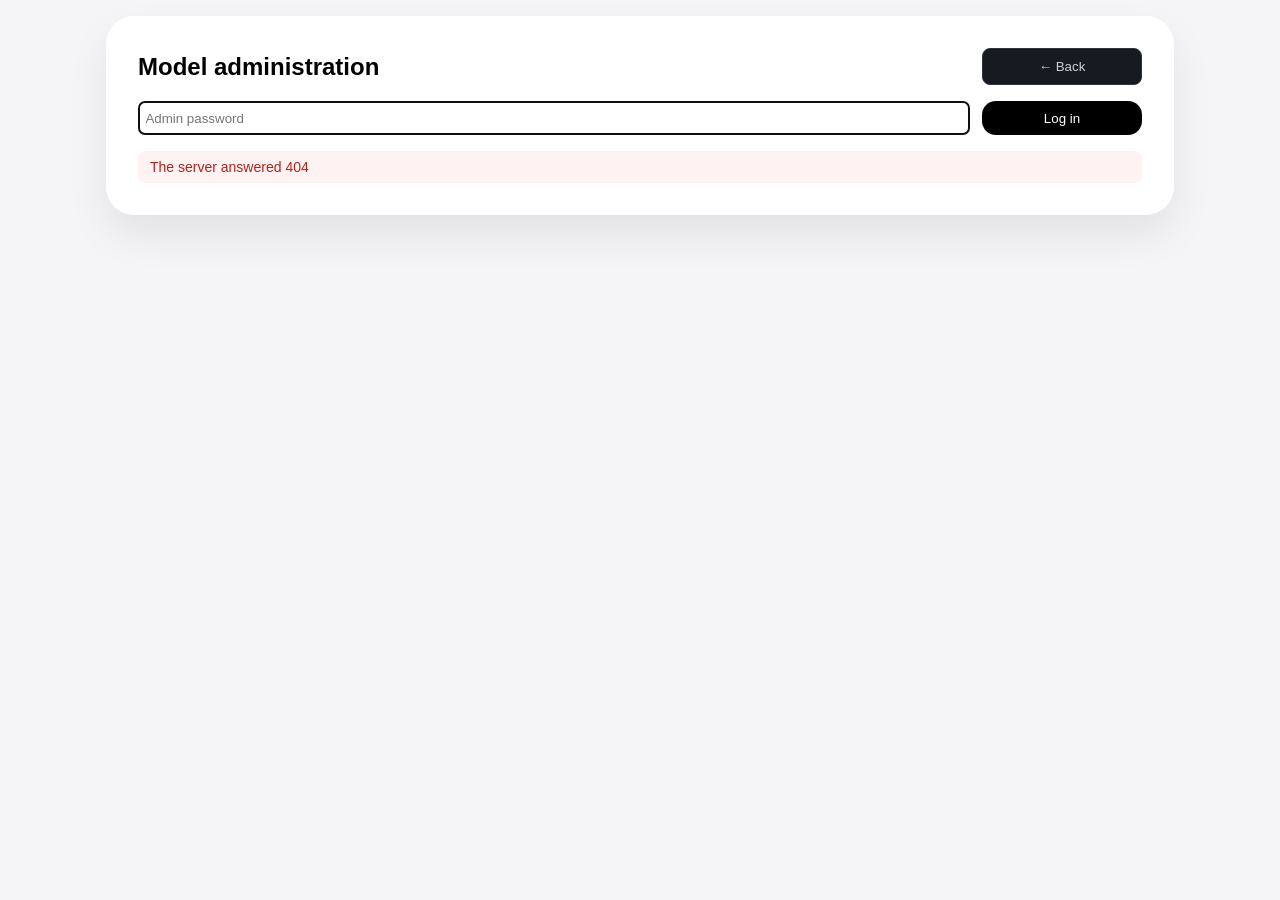
==== simple-web-front/admin.html @ ec4cf142 "[FCT] Change the admin password from the admin page The admin page changes the password: the server " ====
<!DOCTYPE html>
<html lang="en">

<head>
  <meta charset="UTF-8">
  <title>Markov Generator Admin</title>
  <meta name="viewport" content="width=device-width, initial-scale=1.0">
  <meta name="robots" content="noindex, nofollow">
  <meta name="theme-color" content="#161b22">

  <link rel="stylesheet" href="style.css">
  <link rel="stylesheet" href="admin.css">
  <link rel="icon" type="image/png" sizes="32x32" href="icon-32.png">
  <link rel="icon" type="image/png" sizes="192x192" href="icon-192.png">
  <link rel="icon" type="image/svg+xml" href="icon.svg">
</head>

<body>

  <div class="app admin-app">

    <!-- Login -->
    <div id="login-card" class="card hidden">
      <div class="admin-title">
        <h2>Model administration</h2>
        <a href="index.html" class="action-btn fixed-btn link-btn" title="Back to the generator page">← Back</a>
      </div>
      <form id="login-form" class="admin-row">
        <!-- Without a user name, password managers take the form for an account creation -->
        <input type="text" name="username" autocomplete="username" value="admin" class="visually-hidden" tabindex="-1" aria-hidden="true">
        <input type="password" id="password" name="password" autocomplete="current-password" placeholder="Admin password" required>
        <button type="submit" id="login-btn" class="primary-btn fixed-btn">Log in</button>
      </form>
      <p id="login-error" class="message message-error hidden"></p>
    </div>

    <!-- Administration -->
    <div id="admin-panel" class="hidden">

      <div class="card">
        <div class="admin-title">
          <h2>Model administration</h2>
          <div class="title-actions">
            <a href="index.html" class="action-btn fixed-btn link-btn" title="Back to the generator page">← Back</a>
            <button id="logout-btn" class="action-btn fixed-btn" title="Close the admin session">Log out</button>
          </div>
        </div>

        <div class="admin-title">
          <h3>Server memory</h3>
          <div class="title-actions">
            <span id="updated" class="hint"></span>
            <button id="refresh-btn" class="action-btn small-btn" title="Read the memory and the models again">Refresh</button>
          </div>
        </div>
        <dl id="memory" class="figures"></dl>
      </div>

      <div class="card">
        <h3>Models</h3>
        <div class="table-scroll">
          <table id="models-table">
            <thead>
              <tr>
                <th>Model</th>
                <th>Status</th>
                <th class="number">Words</th>
                <th class="number">States</th>
                <th class="number">Max n</th>
                <th class="number">Memory (estimate)</th>
                <th class="number">Text file</th>
                <th class="number">Cache</th>
                <th>Modified</th>
                <th class="actions">Actions</th>
              </tr>
            </thead>
            <tbody id="models"></tbody>
          </table>
        </div>
        <p id="models-error" class="message message-error hidden"></p>
      </div>

      <div class="card">
        <h3>Add a model</h3>
        <p class="hint" id="add-hint"></p>
        <div class="admin-form">
          <label for="model-file" class="label-title">Text file</label>
          <input type="file" id="model-file" accept=".dat,.txt,text/plain">

          <label for="model-name" class="label-title">Model name</label>
          <input type="text" id="model-name" maxlength="64" autocomplete="off" spellcheck="false"
                 title="1 to 64 lowercase letters, digits, '_' or '-', starting with a letter or a digit">
        </div>
        <label id="force-row" class="force-row hidden">
          <input type="checkbox" id="force-add">
          Add it anyway: the server will use swap and the generation will be slower
        </label>
        <div class="button-row">
          <button id="check-btn" class="action-btn fixed-btn" disabled>Check the file</button>
          <button id="add-btn" class="primary-btn fixed-btn" disabled
                  title="Available once the check of this file and this name passed">Add the model</button>
        </div>
        <div id="report" class="report hidden"></div>
      </div>

      <div class="card">
        <h3>Change the password</h3>
        <p class="hint">At least 12 characters. The other sessions are closed; this one stays open.</p>
        <form id="password-form" class="admin-form password-form">
          <!-- The same user name as the login: password managers update the saved password -->
          <input type="text" name="username" autocomplete="username" value="admin" class="visually-hidden" tabindex="-1" aria-hidden="true">
          <label for="current-password" class="label-title">Current password</label>
          <input type="password" id="current-password" autocomplete="current-password" required>

          <label for="new-password" class="label-title">New password</label>
          <input type="password" id="new-password" autocomplete="new-password" minlength="12" required>

          <label for="new-password-again" class="label-title">New password again</label>
          <input type="password" id="new-password-again" autocomplete="new-password" minlength="12" required>
        </form>
        <p id="password-message" class="message hidden"></p>
        <div class="button-row">
          <button type="submit" form="password-form" id="password-btn" class="primary-btn fixed-btn">Change password</button>
        </div>
      </div>

    </div>
  </div>

  <!-- Delete confirmation -->
  <div id="delete-modal" class="hidden modal">
    <div class="modal-content">
      <h3>Delete <span id="delete-name"></span> for good?</h3>
      <p class="message message-warning">
        This deletes the text file and the cache of the model from the server. It cannot be undone:
        to keep the model without using memory, hide it instead.
      </p>
      <label for="delete-confirm" class="label-title">Type the model name to confirm</label>
      <input type="text" id="delete-confirm" autocomplete="off" spellcheck="false">
      <p id="delete-error" class="message message-error hidden"></p>
      <div class="button-row">
        <button id="delete-btn" class="danger-btn fixed-btn" disabled>Delete the model</button>
        <button id="cancel-delete-btn" class="action-btn fixed-btn">Cancel</button>
      </div>
    </div>
  </div>

  <script src="admin.js"></script>
</body>

</html>
---- simple-web-front/style.css ----
/* =========================
   Base Layout
========================= */
*,
*::before,
*::after {
  box-sizing: border-box;
}

body {
  margin: 0;
  font-family: -apple-system, BlinkMacSystemFont, sans-serif;
  background: #f5f5f7;
  display: flex;
  justify-content: center;
  align-items: flex-start;
  height: 100dvh;
  padding-top: 1rem;
  overflow-x: hidden;
}

.app {
  width: 100%;
  max-width: 600px;
}

/* =========================
   Card
========================= */
.card {
  background: #fff;
  padding: 2rem;
  border-radius: 28px;
  box-shadow: 0 20px 40px rgba(0, 0, 0, 0.08);
  display: flex;
  flex-direction: column;
  gap: 1rem;
}

/* =========================
   Terminal
========================= */
.terminal {
  background: #0d1117;
  color: #c9d1d9;
  font-family: "Menlo", "Consolas", monospace;
  font-size: 14px;
  padding: 16px;
  border-radius: 12px;
  height: 320px;
  overflow-y: auto;
  overflow-x: hidden;
}

.terminal-line {
  white-space: pre;
}

.terminal-muted {
  color: #8b949e;
  margin-bottom: 6px;
}

.terminal-user {
  color: #3fb950;
  font-weight: 600;
}

.terminal-path {
  color: #a371f7;
}

/* =========================
   Buttons
========================= */
.primary-btn {
  padding: 0.6rem 1.2rem;
  border-radius: 14px;
  border: none;
  background: black;
  color: white;
  font-family: inherit;
  cursor: pointer;
  transition: background 0.15s, transform 0.05s;
}

.primary-btn:hover {
  background: #222;
}

.primary-btn:active {
  transform: scale(0.98);
}

.primary-btn:disabled {
  opacity: 0.5;
  cursor: not-allowed;
}

.action-buttons {
  display: flex;
  gap: 12px;
  margin-top: 12px;
}

.action-btn {
  flex: 1;
  padding: 10px 14px;
  border-radius: 8px;
  border: 1px solid #30363d;
  background: #161b22;
  color: #c9d1d9;
  cursor: pointer;
  transition: background 0.15s, transform 0.05s;
}

.action-btn:hover:not(:disabled) {
  background: #21262d;
}

.action-btn:active:not(:disabled) {
  transform: scale(0.98);
}

.action-btn:disabled {
  opacity: 0.5;
  cursor: not-allowed;
}

.generate-row {
  display: flex;
  gap: 12px;
}

.generate-row .primary-btn {
  flex: 1;
}

/* Icon button for reset / GitHub */
.icon-btn {
  display: inline-flex;
  align-items: center;
  justify-content: center;
  width: 38px;
  height: 38px;
  border-radius: 12px;
  border: 1px solid transparent;
  background: transparent;
  cursor: pointer;
  transition: background 0.15s ease, transform 0.05s ease;
  padding: 0;
}

.icon-btn img {
  width: 32px;
  height: 32px;
}

.icon-btn:hover {
  background: rgba(0, 0, 0, 0.08);
}

.icon-btn:active {
  transform: scale(0.96);
}

/* Link to the admin page: faded until hovered, narrow enough to keep
   "Copy API URL" on one line on a 375 px phone */
.admin-link {
  width: 30px;
}

.admin-link img {
  width: 26px;
  height: 26px;
  opacity: 0.45;
  transition: opacity 0.15s ease;
}

.admin-link:hover img,
.admin-link:focus-visible img {
  opacity: 1;
}

/* =========================
   Form Elements
========================= */
.input-group {
  margin-bottom: 1.2rem;
}

.label-title {
  display: block;
  margin-bottom: 0.4rem;
  font-weight: 500;
}

input[type="range"] {
  width: 100%;
}

input[type="number"],
input[type="text"] {
  width: 100%;
  padding: 0.4rem;
  border-radius: 6px;
  border: 1px solid #ccc;
}

input[type="radio"],
input[type="checkbox"] {
  transform: scale(1.1);
}

/* Slider inline */
.slider-inline {
  display: flex;
  align-items: center;
  gap: 0.8rem;
}

.slider-inline input[type="range"] {
  flex: 1;
}

.slider-value {
  min-width: 50px;
  text-align: right;
  font-weight: 600;
}

/* =========================
   Seed Options
========================= */
#seed-options {
  display: flex;
  flex-direction: column;
  gap: 8px;
  max-width: 100%;
}

.seed-option {
  display: grid;
  grid-template-columns: 24px 1fr minmax(50px, 1fr);
  align-items: center;
  gap: 10px;
}

.seed-option input[type="text"],
.seed-option input[type="number"] {
  width: 100%;
  min-width: 0;
}

/* =========================
   Modal
========================= */
.modal {
  position: fixed;
  inset: 0;
  background: rgba(0, 0, 0, 0.2);
  backdrop-filter: blur(8px);
  z-index: 10;
  overflow-y: auto;
  overflow-x: hidden;
  padding: 1rem;
}

.modal-content {
  background: #fff;
  padding: 1rem;
  border-radius: 28px;
  width: 100%;
  max-width: 500px;
  margin: 2rem auto;
  display: flex;
  flex-direction: column;
  gap: 1rem;
  overflow-x: hidden;
}

/* =========================
   Utilities
========================= */
.hidden {
  display: none;
}

.hidden-slider {
  display: none;
}

/* =========================
   Responsive
========================= */
@media (max-width: 600px) {
  .card {
    padding: 1rem;
  }

  .terminal {
    height: 60dvh;
  }

  .modal-content {
    padding: 1rem;
    max-width: 100%;
  }

  input[type="number"],
  input[type="text"] {
    padding: 0.6rem;
  }

  .seed-option {
    grid-template-columns: 24px 1fr minmax(40px, 1fr);
  }
}
---- simple-web-front/admin.css ----
/* =========================
   Admin page: completes style.css
========================= */
.admin-app {
  max-width: 1100px;
  display: flex;
  flex-direction: column;
  gap: 1rem;
  padding: 0 1rem 2rem;
}

#admin-panel {
  display: flex;
  flex-direction: column;
  gap: 1rem;
}

#admin-panel.hidden {
  display: none;
}

.card h2,
.card h3,
.card h4 {
  margin: 0;
}

.admin-title {
  display: flex;
  align-items: center;
  justify-content: space-between;
  gap: 12px;
}

.title-actions {
  display: flex;
  align-items: center;
  gap: 12px;
}

/* A link that looks like the buttons next to it */
.link-btn {
  display: inline-flex;
  align-items: center;
  justify-content: center;
  box-sizing: border-box;
  text-decoration: none;
  font-size: 13.333px;
}

/* =========================
   Buttons
========================= */
/* Buttons at the end of a row share one width */
.fixed-btn {
  flex: 0 0 160px;
  width: 160px;
}

.small-btn {
  padding: 4px 10px;
  border-radius: 6px;
  font-size: 13px;
}

.danger-btn {
  padding: 10px 14px;
  border-radius: 8px;
  border: 1px solid #b42318;
  background: #d92d20;
  color: #fff;
  cursor: pointer;
  transition: background 0.15s, transform 0.05s;
}

.danger-btn.small-btn {
  padding: 4px 10px;
  border-radius: 6px;
}

.danger-btn:hover:not(:disabled) {
  background: #b42318;
}

.danger-btn:active:not(:disabled) {
  transform: scale(0.98);
}

.danger-btn:disabled {
  opacity: 0.5;
  cursor: not-allowed;
}

/* Destructive action on the left, cancel on the right, the row aligned right */
.button-row {
  display: flex;
  justify-content: flex-end;
  gap: 12px;
}

/* =========================
   Forms
========================= */
.admin-row {
  display: flex;
  gap: 12px;
}

.admin-row input {
  flex: 1;
  min-width: 0;
}

input[type="password"] {
  width: 100%;
  padding: 0.4rem;
  border-radius: 6px;
  border: 1px solid #ccc;
}

/* One label column for the whole form */
.admin-form {
  display: grid;
  grid-template-columns: 120px 1fr;
  align-items: center;
  gap: 10px 12px;
}

.admin-form .label-title {
  margin: 0;
}

.password-form {
  grid-template-columns: 170px 1fr;
}

/* Read by password managers, not shown: out of the layout, not `display: none`.
   `input.` outweighs the width that style.css gives to every text input. */
input.visually-hidden {
  position: absolute;
  width: 1px;
  height: 1px;
  margin: -1px;
  padding: 0;
  border: 0;
  overflow: hidden;
  clip: rect(0 0 0 0);
  white-space: nowrap;
}

.hint {
  margin: 0;
  color: #57606a;
  font-size: 14px;
}

/* =========================
   Figures
========================= */
.figures {
  display: grid;
  grid-template-columns: max-content max-content;
  gap: 6px 24px;
  margin: 0;
}

.figures dt {
  color: #57606a;
}

.figures dd {
  margin: 0;
  font-weight: 600;
  text-align: right;
  font-variant-numeric: tabular-nums;
}

/* =========================
   Models table
========================= */
.table-scroll {
  overflow-x: auto;
}

table {
  width: 100%;
  border-collapse: collapse;
  font-size: 14px;
}

th,
td {
  padding: 8px 10px;
  border-bottom: 1px solid #eaeef2;
  text-align: left;
  white-space: nowrap;
}

th {
  color: #57606a;
  font-weight: 500;
}

.number {
  text-align: right;
  font-variant-numeric: tabular-nums;
}

.actions {
  text-align: right;
}

td.actions button + button {
  margin-left: 6px;
}

.model-name {
  font-weight: 600;
}

.status {
  font-weight: 500;
}

.status-shown {
  color: #1a7f37;
}

.status-hidden {
  color: #57606a;
}

.status-building {
  color: #9a6700;
}

.status-failed {
  color: #d92d20;
  cursor: help;
}

/* =========================
   Messages
========================= */
.message {
  margin: 0;
  padding: 8px 12px;
  border-radius: 8px;
  font-size: 14px;
}

ul.message {
  padding-left: 28px;
}

.message-error {
  background: #fef3f2;
  color: #b42318;
}

.message-warning {
  background: #fff8e6;
  color: #7a4d00;
}

.message-success {
  background: #ecfdf3;
  color: #067647;
}

.report {
  display: flex;
  flex-direction: column;
  gap: 10px;
}

/* Shown when the checked model fits only by using swap: ticking it allows the addition */
.force-row {
  display: flex;
  align-items: center;
  gap: 8px;
  padding: 8px 12px;
  border-radius: 8px;
  background: #fff8e6;
  color: #7a4d00;
  font-size: 14px;
  cursor: pointer;
}

.force-row.hidden {
  display: none;
}

/* =========================
   Responsive
========================= */
@media (max-width: 600px) {
  .admin-app {
    padding: 0 0.5rem 1rem;
  }

  .admin-form {
    grid-template-columns: 1fr;
  }

  .admin-row,
  .button-row {
    flex-wrap: wrap;
  }

  /* The password takes its own line, the button the next one */
  .admin-row input {
    flex: 1 1 100%;
  }

  .fixed-btn {
    flex: 1 1 140px;
  }
}
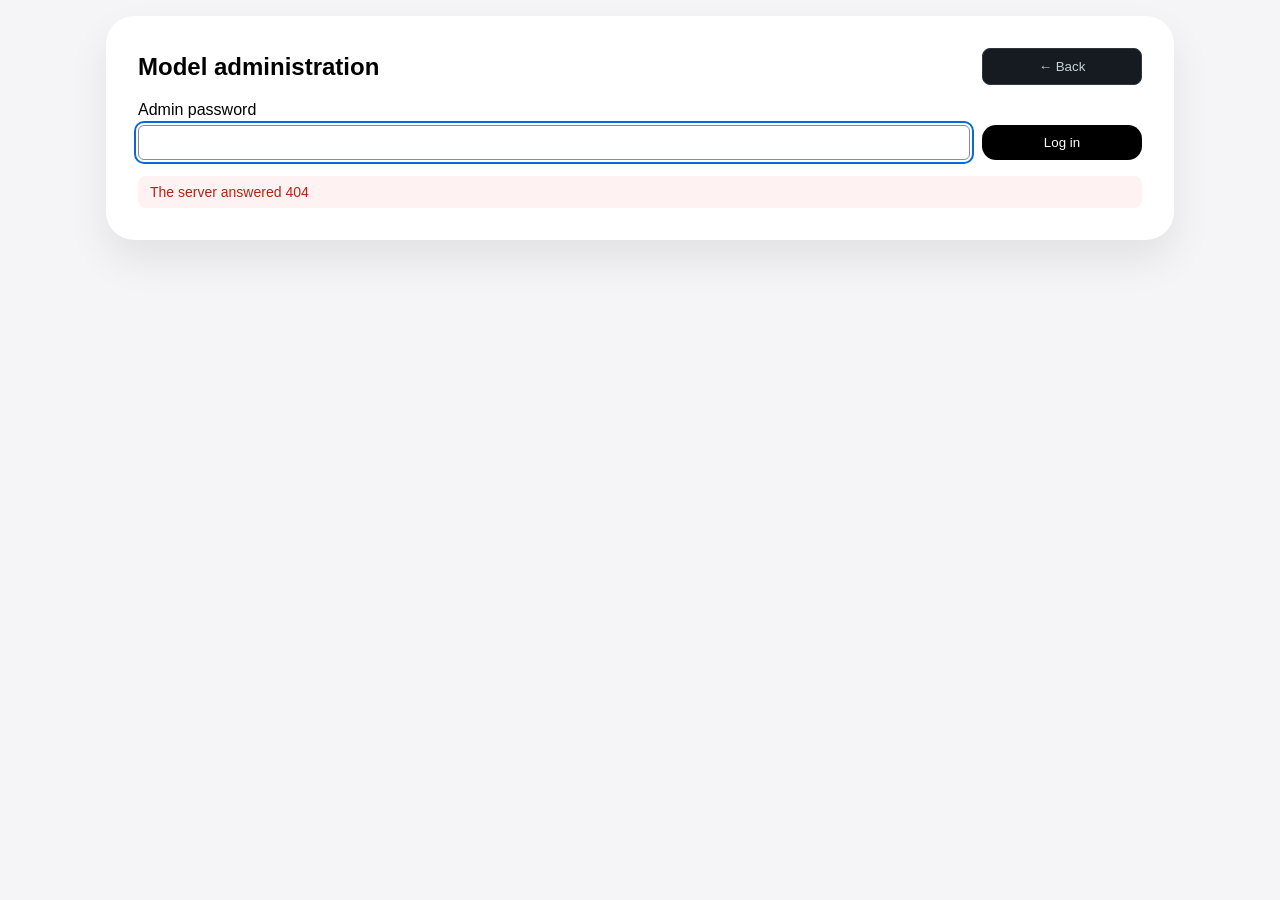
==== commit 5533871e: "[QA] Bring the web front to WCAG 2.2 AA" ====
--- a/simple-web-front/admin.html
+++ b/simple-web-front/admin.html
@@ -8,6 +8,7 @@
   <meta name="robots" content="noindex, nofollow">
   <meta name="theme-color" content="#161b22">
 
+  <link rel="stylesheet" href="theme.css">
   <link rel="stylesheet" href="style.css">
   <link rel="stylesheet" href="admin.css">
   <link rel="icon" type="image/png" sizes="32x32" href="icon-32.png">
@@ -25,13 +26,16 @@
         <h2>Model administration</h2>
         <a href="index.html" class="action-btn fixed-btn link-btn" title="Back to the generator page">← Back</a>
       </div>
-      <form id="login-form" class="admin-row">
+      <form id="login-form">
         <!-- Without a user name, password managers take the form for an account creation -->
         <input type="text" name="username" autocomplete="username" value="admin" class="visually-hidden" tabindex="-1" aria-hidden="true">
-        <input type="password" id="password" name="password" autocomplete="current-password" placeholder="Admin password" required>
-        <button type="submit" id="login-btn" class="primary-btn fixed-btn">Log in</button>
+        <label for="password" class="label-title">Admin password</label>
+        <div class="admin-row">
+          <input type="password" id="password" name="password" autocomplete="current-password" required>
+          <button type="submit" id="login-btn" class="primary-btn fixed-btn">Log in</button>
+        </div>
       </form>
-      <p id="login-error" class="message message-error hidden"></p>
+      <p id="login-error" class="message message-error visually-hidden" role="alert"></p>
     </div>
 
     <!-- Administration -->
@@ -58,26 +62,9 @@
 
       <div class="card">
         <h3>Models</h3>
-        <div class="table-scroll">
-          <table id="models-table">
-            <thead>
-              <tr>
-                <th>Model</th>
-                <th>Status</th>
-                <th class="number">Words</th>
-                <th class="number">States</th>
-                <th class="number">Max n</th>
-                <th class="number">Memory (estimate)</th>
-                <th class="number">Text file</th>
-                <th class="number">Cache</th>
-                <th>Modified</th>
-                <th class="actions">Actions</th>
-              </tr>
-            </thead>
-            <tbody id="models"></tbody>
-          </table>
-        </div>
-        <p id="models-error" class="message message-error hidden"></p>
+        <div id="models" class="model-cards"></div>
+        <p id="models-error" class="message message-error visually-hidden" role="alert"></p>
+        <p id="models-message" class="message message-success visually-hidden" role="status"></p>
       </div>
 
       <div class="card">
@@ -90,6 +77,10 @@
           <label for="model-name" class="label-title">Model name</label>
           <input type="text" id="model-name" maxlength="64" autocomplete="off" spellcheck="false"
                  title="1 to 64 lowercase letters, digits, '_' or '-', starting with a letter or a digit">
+
+          <label for="model-label" class="label-title">Display name</label>
+          <input type="text" id="model-label" maxlength="64" autocomplete="off"
+                 placeholder="Optional: the name shown to the visitors">
         </div>
         <label id="force-row" class="force-row hidden">
           <input type="checkbox" id="force-add">
@@ -100,7 +91,7 @@
           <button id="add-btn" class="primary-btn fixed-btn" disabled
                   title="Available once the check of this file and this name passed">Add the model</button>
         </div>
-        <div id="report" class="report hidden"></div>
+        <div id="report" class="report visually-hidden" role="status"></div>
       </div>
 
       <div class="card">
@@ -118,7 +109,7 @@
           <label for="new-password-again" class="label-title">New password again</label>
           <input type="password" id="new-password-again" autocomplete="new-password" minlength="12" required>
         </form>
-        <p id="password-message" class="message hidden"></p>
+        <p id="password-message" class="message visually-hidden" role="status"></p>
         <div class="button-row">
           <button type="submit" form="password-form" id="password-btn" class="primary-btn fixed-btn">Change password</button>
         </div>
@@ -127,23 +118,41 @@
     </div>
   </div>
 
+  <!-- Display name -->
+  <dialog id="label-modal" class="modal" aria-labelledby="label-title">
+    <div class="modal-content">
+      <h3 id="label-title">Display name of <span id="label-name"></span></h3>
+      <p class="hint">
+        Shown to the visitors instead of the technical name, which stays the same, in the API too.
+        Leave it empty to show the technical name.
+      </p>
+      <label for="label-input" class="label-title">Display name</label>
+      <input type="text" id="label-input" maxlength="64" autocomplete="off">
+      <p id="label-error" class="message message-error visually-hidden" role="alert"></p>
+      <div class="button-row">
+        <button id="label-btn" class="primary-btn fixed-btn">Save</button>
+        <button id="cancel-label-btn" class="action-btn fixed-btn">Cancel</button>
+      </div>
+    </div>
+  </dialog>
+
   <!-- Delete confirmation -->
-  <div id="delete-modal" class="hidden modal">
+  <dialog id="delete-modal" class="modal" aria-labelledby="delete-title">
     <div class="modal-content">
-      <h3>Delete <span id="delete-name"></span> for good?</h3>
+      <h3 id="delete-title">Delete <span id="delete-name"></span> for good?</h3>
       <p class="message message-warning">
-        This deletes the text file and the cache of the model from the server. It cannot be undone:
+        This deletes the text file and the model file from the server. It cannot be undone:
         to keep the model without using memory, hide it instead.
       </p>
       <label for="delete-confirm" class="label-title">Type the model name to confirm</label>
       <input type="text" id="delete-confirm" autocomplete="off" spellcheck="false">
-      <p id="delete-error" class="message message-error hidden"></p>
+      <p id="delete-error" class="message message-error visually-hidden" role="alert"></p>
       <div class="button-row">
         <button id="delete-btn" class="danger-btn fixed-btn" disabled>Delete the model</button>
         <button id="cancel-delete-btn" class="action-btn fixed-btn">Cancel</button>
       </div>
     </div>
-  </div>
+  </dialog>
 
   <script src="admin.js"></script>
 </body>
--- a/simple-web-front/theme.css
+++ b/simple-web-front/theme.css
@@ -0,0 +1,52 @@
+/* =========================
+   Theme: every color of the front, loaded before style.css.
+   style.css and admin.css use these tokens only. The contrast of each
+   text on its background (4.5:1) and of the field borders and the focus
+   ring (3:1) is checked by rs-gen-server/tests/web_front.rs (WCAG 2.2 AA).
+========================= */
+:root {
+  /* Page and cards */
+  --page: #f5f5f7;
+  --surface: #ffffff;
+  --text: #000000;
+  --muted: #57606a;
+  --card-border: #eaeef2;
+  --shadow: rgba(0, 0, 0, 0.08);
+  --icon-hover: rgba(0, 0, 0, 0.08);
+  --backdrop: rgba(0, 0, 0, 0.2);
+
+  /* Terminal */
+  --terminal: #0d1117;
+  --terminal-text: #c9d1d9;
+  --terminal-muted: #8b949e;
+  --terminal-user: #3fb950;
+  --terminal-path: #a371f7;
+
+  /* Buttons */
+  --primary: #000000;
+  --primary-hover: #222222;
+  --on-primary: #ffffff;
+  --action: #161b22;
+  --action-hover: #21262d;
+  --action-border: #30363d;
+  --on-action: #c9d1d9;
+  --danger: #d92d20;
+  --danger-hover: #b42318;
+  --on-danger: #ffffff;
+
+  /* Fields and keyboard focus */
+  --field-border: #848d97;
+  --focus: #0969da;
+
+  /* Status of a model */
+  --success: #1a7f37;
+  --busy: #9a6700;
+
+  /* Messages */
+  --error-text: #b42318;
+  --error-surface: #fef3f2;
+  --warning-text: #7a4d00;
+  --warning-surface: #fff8e6;
+  --success-text: #067647;
+  --success-surface: #ecfdf3;
+}
--- a/simple-web-front/style.css
+++ b/simple-web-front/style.css
@@ -10,7 +10,8 @@
 body {
   margin: 0;
   font-family: -apple-system, BlinkMacSystemFont, sans-serif;
-  background: #f5f5f7;
+  background: var(--page);
+  color: var(--text);
   display: flex;
   justify-content: center;
   align-items: flex-start;
@@ -28,10 +29,10 @@
    Card
 ========================= */
 .card {
-  background: #fff;
+  background: var(--surface);
   padding: 2rem;
   border-radius: 28px;
-  box-shadow: 0 20px 40px rgba(0, 0, 0, 0.08);
+  box-shadow: 0 20px 40px var(--shadow);
   display: flex;
   flex-direction: column;
   gap: 1rem;
@@ -41,8 +42,8 @@
    Terminal
 ========================= */
 .terminal {
-  background: #0d1117;
-  color: #c9d1d9;
+  background: var(--terminal);
+  color: var(--terminal-text);
   font-family: "Menlo", "Consolas", monospace;
   font-size: 14px;
   padding: 16px;
@@ -57,17 +58,17 @@
 }
 
 .terminal-muted {
-  color: #8b949e;
+  color: var(--terminal-muted);
   margin-bottom: 6px;
 }
 
 .terminal-user {
-  color: #3fb950;
+  color: var(--terminal-user);
   font-weight: 600;
 }
 
 .terminal-path {
-  color: #a371f7;
+  color: var(--terminal-path);
 }
 
 /* =========================
@@ -77,15 +78,15 @@
   padding: 0.6rem 1.2rem;
   border-radius: 14px;
   border: none;
-  background: black;
-  color: white;
+  background: var(--primary);
+  color: var(--on-primary);
   font-family: inherit;
   cursor: pointer;
   transition: background 0.15s, transform 0.05s;
 }
 
 .primary-btn:hover {
-  background: #222;
+  background: var(--primary-hover);
 }
 
 .primary-btn:active {
@@ -107,15 +108,15 @@
   flex: 1;
   padding: 10px 14px;
   border-radius: 8px;
-  border: 1px solid #30363d;
-  background: #161b22;
-  color: #c9d1d9;
+  border: 1px solid var(--action-border);
+  background: var(--action);
+  color: var(--on-action);
   cursor: pointer;
   transition: background 0.15s, transform 0.05s;
 }
 
 .action-btn:hover:not(:disabled) {
-  background: #21262d;
+  background: var(--action-hover);
 }
 
 .action-btn:active:not(:disabled) {
@@ -157,7 +158,7 @@
 }
 
 .icon-btn:hover {
-  background: rgba(0, 0, 0, 0.08);
+  background: var(--icon-hover);
 }
 
 .icon-btn:active {
@@ -204,7 +205,7 @@
   width: 100%;
   padding: 0.4rem;
   border-radius: 6px;
-  border: 1px solid #ccc;
+  border: 1px solid var(--field-border);
 }
 
 input[type="radio"],
@@ -255,19 +256,32 @@
 /* =========================
    Modal
 ========================= */
+/* A native <dialog> opened with showModal(): the page behind stops answering
+   and Escape closes it. The dialog covers the screen and scrolls; its card is
+   .modal-content, so a press outside the card lands on the dialog itself. */
 .modal {
   position: fixed;
   inset: 0;
-  background: rgba(0, 0, 0, 0.2);
-  backdrop-filter: blur(8px);
-  z-index: 10;
+  width: 100%;
+  height: 100%;
+  max-width: none;
+  max-height: none;
+  margin: 0;
+  border: none;
+  background: transparent;
+  color: inherit;
   overflow-y: auto;
   overflow-x: hidden;
   padding: 1rem;
 }
 
+.modal::backdrop {
+  background: var(--backdrop);
+  backdrop-filter: blur(8px);
+}
+
 .modal-content {
-  background: #fff;
+  background: var(--surface);
   padding: 1rem;
   border-radius: 28px;
   width: 100%;
@@ -286,6 +300,28 @@
   display: none;
 }
 
+/* Out of sight but still read by screen readers and password managers. An
+   empty message takes it instead of .hidden: a live region removed with
+   display: none is not announced when its text comes back. !important: the
+   rules of the fields and of the messages must not give it a size again. */
+.visually-hidden {
+  position: absolute !important;
+  width: 1px !important;
+  height: 1px !important;
+  margin: -1px !important;
+  padding: 0 !important;
+  border: 0 !important;
+  overflow: hidden !important;
+  clip: rect(0 0 0 0) !important;
+  white-space: nowrap !important;
+}
+
+/* The keyboard focus, drawn the same way on every control */
+:focus-visible {
+  outline: 2px solid var(--focus);
+  outline-offset: 2px;
+}
+
 .hidden-slider {
   display: none;
 }
--- a/simple-web-front/admin.css
+++ b/simple-web-front/admin.css
@@ -51,10 +51,10 @@
 /* =========================
    Buttons
 ========================= */
-/* Buttons at the end of a row share one width */
+/* Buttons at the end of a row share one width. Through flex only: a width
+   would set the smallest size of the row and push it out of a 320 px screen. */
 .fixed-btn {
   flex: 0 0 160px;
-  width: 160px;
 }
 
 .small-btn {
@@ -66,9 +66,9 @@
 .danger-btn {
   padding: 10px 14px;
   border-radius: 8px;
-  border: 1px solid #b42318;
-  background: #d92d20;
-  color: #fff;
+  border: 1px solid var(--danger-hover);
+  background: var(--danger);
+  color: var(--on-danger);
   cursor: pointer;
   transition: background 0.15s, transform 0.05s;
 }
@@ -79,7 +79,7 @@
 }
 
 .danger-btn:hover:not(:disabled) {
-  background: #b42318;
+  background: var(--danger-hover);
 }
 
 .danger-btn:active:not(:disabled) {
@@ -115,7 +115,7 @@
   width: 100%;
   padding: 0.4rem;
   border-radius: 6px;
-  border: 1px solid #ccc;
+  border: 1px solid var(--field-border);
 }
 
 /* One label column for the whole form */
@@ -134,23 +134,9 @@
   grid-template-columns: 170px 1fr;
 }
 
-/* Read by password managers, not shown: out of the layout, not `display: none`.
-   `input.` outweighs the width that style.css gives to every text input. */
-input.visually-hidden {
-  position: absolute;
-  width: 1px;
-  height: 1px;
-  margin: -1px;
-  padding: 0;
-  border: 0;
-  overflow: hidden;
-  clip: rect(0 0 0 0);
-  white-space: nowrap;
-}
-
 .hint {
   margin: 0;
-  color: #57606a;
+  color: var(--muted);
   font-size: 14px;
 }
 
@@ -159,13 +145,14 @@
 ========================= */
 .figures {
   display: grid;
-  grid-template-columns: max-content max-content;
+  grid-template-columns: minmax(0, max-content) max-content;
   gap: 6px 24px;
   margin: 0;
 }
 
 .figures dt {
-  color: #57606a;
+  color: var(--muted);
+  overflow-wrap: anywhere;
 }
 
 .figures dd {
@@ -178,40 +165,92 @@
 /* =========================
    Models table
 ========================= */
-.table-scroll {
-  overflow-x: auto;
-}
-
-table {
-  width: 100%;
-  border-collapse: collapse;
-  font-size: 14px;
-}
-
-th,
-td {
-  padding: 8px 10px;
-  border-bottom: 1px solid #eaeef2;
-  text-align: left;
-  white-space: nowrap;
-}
-
-th {
-  color: #57606a;
-  font-weight: 500;
-}
-
-.number {
+/* One card per model, as many per row as the width allows; wide enough for its three buttons */
+.model-cards {
+  display: grid;
+  grid-template-columns: repeat(auto-fill, minmax(min(280px, 100%), 1fr));
+  gap: 12px;
+}
+
+.model-card {
+  display: flex;
+  flex-direction: column;
+  gap: 10px;
+  min-width: 0;
+  padding: 12px 14px;
+  border: 1px solid var(--card-border);
+  border-radius: 14px;
+}
+
+.model-card-head {
+  display: flex;
+  justify-content: space-between;
+  align-items: baseline;
+  gap: 8px;
+}
+
+/* The display name, and the technical name under it */
+.model-card-title {
+  display: flex;
+  flex-direction: column;
+  min-width: 0;
+}
+
+.model-card-head h4 {
+  margin: 0;
+  font-size: 15px;
+  overflow-wrap: anywhere;
+}
+
+.model-id {
+  color: var(--muted);
+  font-size: 12px;
+  overflow-wrap: anywhere;
+}
+
+.model-card-head .status {
+  font-size: 14px;
   text-align: right;
+}
+
+/* The figures two by two, the title above the value */
+.model-figures {
+  display: grid;
+  grid-template-columns: 1fr 1fr;
+  gap: 6px 12px;
+  margin: 0;
+}
+
+.model-figures div {
+  min-width: 0;
+}
+
+/* The date on one line, across the card */
+.model-figures .wide {
+  grid-column: 1 / -1;
+}
+
+.model-figures dt {
+  color: var(--muted);
+  font-size: 12px;
+}
+
+.model-figures dd {
+  margin: 0;
+  font-size: 14px;
   font-variant-numeric: tabular-nums;
-}
-
-.actions {
-  text-align: right;
-}
-
-td.actions button + button {
-  margin-left: 6px;
+  overflow-wrap: anywhere;
+}
+
+.model-card-actions {
+  display: flex;
+  flex-wrap: wrap;
+  gap: 6px;
+}
+
+/* Every button at its own width: style.css makes the action buttons fill their row */
+.model-card-actions button {
+  flex: 0 0 auto;
 }
 
 .model-name {
@@ -223,19 +262,28 @@
 }
 
 .status-shown {
-  color: #1a7f37;
+  color: var(--success);
 }
 
 .status-hidden {
-  color: #57606a;
-}
-
-.status-building {
-  color: #9a6700;
+  color: var(--muted);
+}
+
+.status-learning,
+.status-saving,
+.status-testing,
+.status-loading {
+  color: var(--busy);
+}
+
+/* A hidden model whose last show failed: the reason is in the tooltip */
+.status-error {
+  text-decoration: underline dotted;
+  cursor: help;
 }
 
 .status-failed {
-  color: #d92d20;
+  color: var(--danger);
   cursor: help;
 }
 
@@ -254,18 +302,18 @@
 }
 
 .message-error {
-  background: #fef3f2;
-  color: #b42318;
+  background: var(--error-surface);
+  color: var(--error-text);
 }
 
 .message-warning {
-  background: #fff8e6;
-  color: #7a4d00;
+  background: var(--warning-surface);
+  color: var(--warning-text);
 }
 
 .message-success {
-  background: #ecfdf3;
-  color: #067647;
+  background: var(--success-surface);
+  color: var(--success-text);
 }
 
 .report {
@@ -281,8 +329,8 @@
   gap: 8px;
   padding: 8px 12px;
   border-radius: 8px;
-  background: #fff8e6;
-  color: #7a4d00;
+  background: var(--warning-surface);
+  color: var(--warning-text);
   font-size: 14px;
   cursor: pointer;
 }
@@ -313,6 +361,16 @@
     flex: 1 1 100%;
   }
 
+  /* The buttons of a title go under it */
+  .admin-title {
+    flex-wrap: wrap;
+  }
+
+  .title-actions {
+    flex: 1 1 100%;
+    justify-content: flex-end;
+  }
+
   .fixed-btn {
     flex: 1 1 140px;
   }
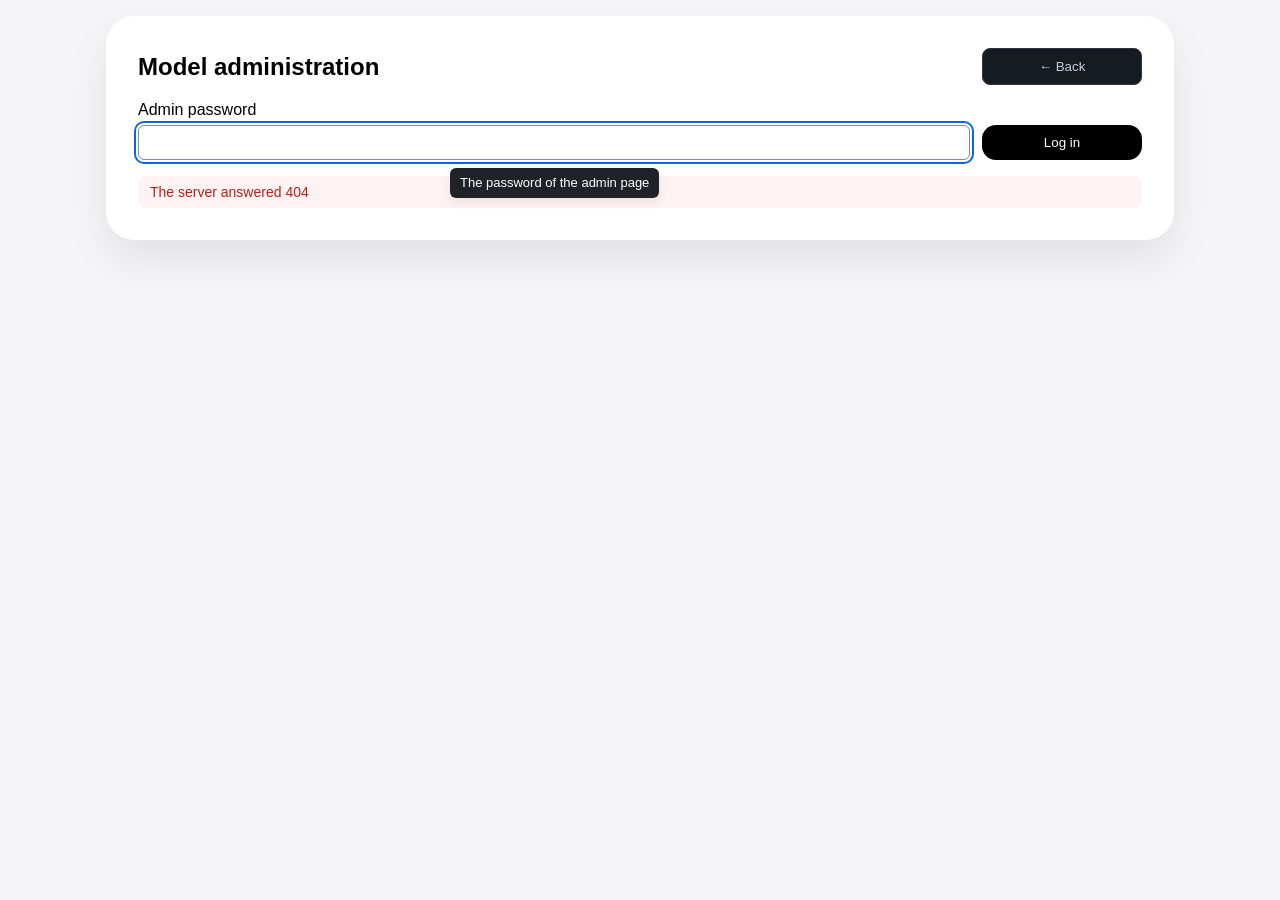
==== commit 9695b863: "[FCT] Show a tooltip on every control, on hover and on keyboard focus The browser draws a title only" ====
--- a/simple-web-front/admin.html
+++ b/simple-web-front/admin.html
@@ -31,8 +31,9 @@
         <input type="text" name="username" autocomplete="username" value="admin" class="visually-hidden" tabindex="-1" aria-hidden="true">
         <label for="password" class="label-title">Admin password</label>
         <div class="admin-row">
-          <input type="password" id="password" name="password" autocomplete="current-password" required>
-          <button type="submit" id="login-btn" class="primary-btn fixed-btn">Log in</button>
+          <input type="password" id="password" name="password" autocomplete="current-password" required
+                 title="The password of the admin page">
+          <button type="submit" id="login-btn" class="primary-btn fixed-btn" title="Open an admin session, valid for 12 hours">Log in</button>
         </div>
       </form>
       <p id="login-error" class="message message-error visually-hidden" role="alert"></p>
@@ -72,7 +73,8 @@
         <p class="hint" id="add-hint"></p>
         <div class="admin-form">
           <label for="model-file" class="label-title">Text file</label>
-          <input type="file" id="model-file" accept=".dat,.txt,text/plain">
+          <input type="file" id="model-file" accept=".dat,.txt,text/plain"
+                 title="The text file to learn the model from: one word or name per line, .dat or .txt">
 
           <label for="model-name" class="label-title">Model name</label>
           <input type="text" id="model-name" maxlength="64" autocomplete="off" spellcheck="false"
@@ -80,14 +82,15 @@
 
           <label for="model-label" class="label-title">Display name</label>
           <input type="text" id="model-label" maxlength="64" autocomplete="off"
-                 placeholder="Optional: the name shown to the visitors">
+                 placeholder="Optional: the name shown to the visitors"
+                 title="Optional: the name shown to the visitors instead of the model name">
         </div>
-        <label id="force-row" class="force-row hidden">
+        <label id="force-row" class="force-row hidden" title="The model only fits in memory by using swap: tick to add it anyway">
           <input type="checkbox" id="force-add">
           Add it anyway: the server will use swap and the generation will be slower
         </label>
         <div class="button-row">
-          <button id="check-btn" class="action-btn fixed-btn" disabled>Check the file</button>
+          <button id="check-btn" class="action-btn fixed-btn" disabled title="Check the file and the name, without adding anything">Check the file</button>
           <button id="add-btn" class="primary-btn fixed-btn" disabled
                   title="Available once the check of this file and this name passed">Add the model</button>
         </div>
@@ -101,17 +104,20 @@
           <!-- The same user name as the login: password managers update the saved password -->
           <input type="text" name="username" autocomplete="username" value="admin" class="visually-hidden" tabindex="-1" aria-hidden="true">
           <label for="current-password" class="label-title">Current password</label>
-          <input type="password" id="current-password" autocomplete="current-password" required>
+          <input type="password" id="current-password" autocomplete="current-password" required
+                 title="The password in use">
 
           <label for="new-password" class="label-title">New password</label>
-          <input type="password" id="new-password" autocomplete="new-password" minlength="12" required>
+          <input type="password" id="new-password" autocomplete="new-password" minlength="12" required
+                 title="At least 12 characters">
 
           <label for="new-password-again" class="label-title">New password again</label>
-          <input type="password" id="new-password-again" autocomplete="new-password" minlength="12" required>
+          <input type="password" id="new-password-again" autocomplete="new-password" minlength="12" required
+                 title="The new password once more, to catch a typing mistake">
         </form>
         <p id="password-message" class="message visually-hidden" role="status"></p>
         <div class="button-row">
-          <button type="submit" form="password-form" id="password-btn" class="primary-btn fixed-btn">Change password</button>
+          <button type="submit" form="password-form" id="password-btn" class="primary-btn fixed-btn" title="Change the password and close the other admin sessions">Change password</button>
         </div>
       </div>
 
@@ -127,11 +133,12 @@
         Leave it empty to show the technical name.
       </p>
       <label for="label-input" class="label-title">Display name</label>
-      <input type="text" id="label-input" maxlength="64" autocomplete="off">
+      <input type="text" id="label-input" maxlength="64" autocomplete="off"
+             title="The name shown to the visitors; empty, the technical name is shown">
       <p id="label-error" class="message message-error visually-hidden" role="alert"></p>
       <div class="button-row">
-        <button id="label-btn" class="primary-btn fixed-btn">Save</button>
-        <button id="cancel-label-btn" class="action-btn fixed-btn">Cancel</button>
+        <button id="label-btn" class="primary-btn fixed-btn" title="Save the display name">Save</button>
+        <button id="cancel-label-btn" class="action-btn fixed-btn" title="Close without saving">Cancel</button>
       </div>
     </div>
   </dialog>
@@ -145,15 +152,17 @@
         to keep the model without using memory, hide it instead.
       </p>
       <label for="delete-confirm" class="label-title">Type the model name to confirm</label>
-      <input type="text" id="delete-confirm" autocomplete="off" spellcheck="false">
+      <input type="text" id="delete-confirm" autocomplete="off" spellcheck="false"
+             title="Type the model name exactly: the deletion stays locked until then">
       <p id="delete-error" class="message message-error visually-hidden" role="alert"></p>
       <div class="button-row">
-        <button id="delete-btn" class="danger-btn fixed-btn" disabled>Delete the model</button>
-        <button id="cancel-delete-btn" class="action-btn fixed-btn">Cancel</button>
+        <button id="delete-btn" class="danger-btn fixed-btn" disabled title="Delete the text file and the model file for good">Delete the model</button>
+        <button id="cancel-delete-btn" class="action-btn fixed-btn" title="Close without deleting">Cancel</button>
       </div>
     </div>
   </dialog>
 
+  <script src="tooltip.js"></script>
   <script src="admin.js"></script>
 </body>
 
--- a/simple-web-front/theme.css
+++ b/simple-web-front/theme.css
@@ -49,4 +49,8 @@
   --warning-surface: #fff8e6;
   --success-text: #067647;
   --success-surface: #ecfdf3;
+
+  /* Tooltips */
+  --tooltip: #1f2328;
+  --on-tooltip: #ffffff;
 }
--- a/simple-web-front/style.css
+++ b/simple-web-front/style.css
@@ -74,6 +74,12 @@
 /* =========================
    Buttons
 ========================= */
+/* WebKit gives the buttons the small font of the system (11 px), Chromium and Firefox
+   13.333 px: every button gets the latter, the size of the links drawn as buttons */
+button {
+  font-size: 13.333px;
+}
+
 .primary-btn {
   padding: 0.6rem 1.2rem;
   border-radius: 14px;
@@ -322,6 +328,27 @@
   outline-offset: 2px;
 }
 
+/* An element focused by script only, such as the title a dialog opens on, is not a
+   control: no ring. Safari would draw one even after a mouse click. */
+[tabindex="-1"]:focus {
+  outline: none;
+}
+
+/* The tooltips drawn by tooltip.js, over the page and over the dialogs */
+.tooltip {
+  position: fixed;
+  z-index: 1000;
+  box-sizing: border-box;
+  padding: 6px 10px;
+  border-radius: 6px;
+  background: var(--tooltip);
+  color: var(--on-tooltip);
+  font-size: 13px;
+  line-height: 1.4;
+  box-shadow: 0 4px 12px var(--shadow);
+  overflow-wrap: break-word;
+}
+
 .hidden-slider {
   display: none;
 }
--- a/simple-web-front/admin.css
+++ b/simple-web-front/admin.css
@@ -51,10 +51,12 @@
 /* =========================
    Buttons
 ========================= */
-/* Buttons at the end of a row share one width. Through flex only: a width
-   would set the smallest size of the row and push it out of a 320 px screen. */
+/* Buttons at the end of a row share one width. WebKit sizes the row from the
+   width, not from the flex basis: without it, the buttons leave their card in
+   Safari. On a narrow screen the width gives way (see the end of this file). */
 .fixed-btn {
   flex: 0 0 160px;
+  width: 160px;
 }
 
 .small-btn {
@@ -371,7 +373,10 @@
     justify-content: flex-end;
   }
 
+  /* A width would set the smallest size of the row and push it out of a
+     320 px screen */
   .fixed-btn {
     flex: 1 1 140px;
-  }
-}
+    width: auto;
+  }
+}
